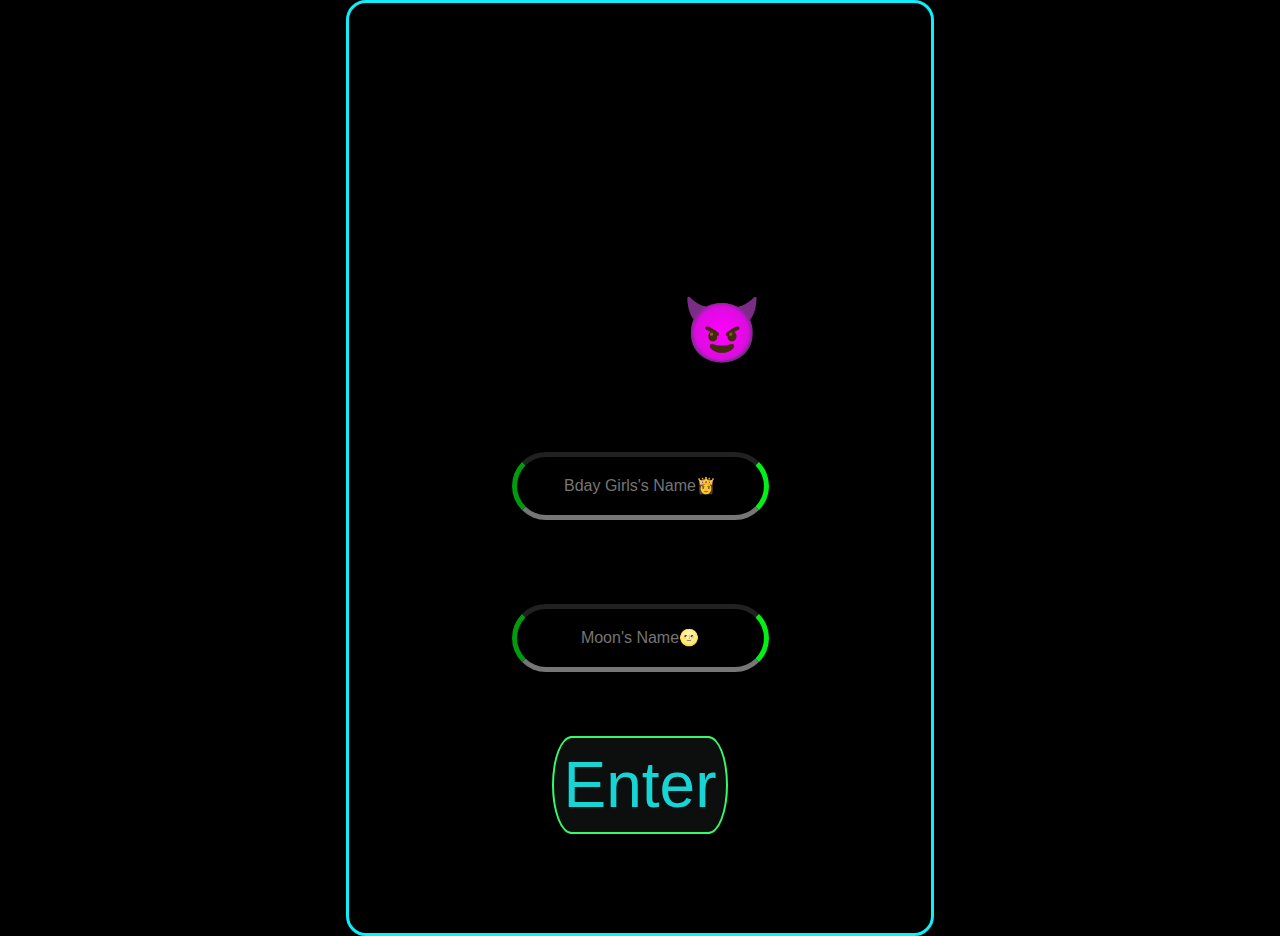
==== index.html @ d33319c3 "Add files via upload" ====
<!DOCTYPE html>
<html lang="en" >
<head>
  <meta charset="UTF-8">
  <title>CodePen - Login Form with Neon Button</title>
  <link rel="stylesheet" href="./style.css">

</head>
<body>
<!-- partial:index.partial.html -->
<div class="ys">
<div class="box" id="y">
	<h1>Hello</h1>
	<h2>Mam 😈</h>
	<p> <input id="form1" placeholder="Bday Girls's Name👸"  autocomplete="off" required="" type="text"></p>
  <p> <input id="form2" placeholder="Moon's Name🌝"  autocomplete="off" required="" type="text"></p>
  <p><button class="buttonk" id="trigger" onclick="fun();">Enter</button></p>
  </div></div>
  <style>
    .box {
width: 40%;
margin-top:20px;
margin: 0 auto;
background:rgb(179, 163, 163);
padding: 35px;
border: 2px solid rgb(14, 12, 12);
border-radius: 20px;
background-clip: padding-box;
text-align: center;
background-color: black;
border-color: #0deffb;
border-width: 3px ;


}
input{
padding: 20px;
font-size: 1rem;
text-align: center;
border-radius: 50px;
color: #f70c0c;
background-color: black;
border-left-color:  #01f015;
border-right-color: #01f015;
border-width: 5px;
}
input:focus::placeholder {
  color: transparent;
}
.buttonk {
font-size: 1em;
padding: 10px;
color: rgb(23, 213, 213);
border: 2px solid #33fc6c;
border-radius: 20px/50px;
text-decoration: none;
cursor: pointer;
background: #0c0f0e;
transition: all 0.3s ease-out;
}
.buttonk:hover {
background: #064d44;
}
h1{
  font-size: 7rem;
  font-family: "El Messiri", sans-serif;
  margin-bottom: -2px;
}
h2{
  font-size: 4rem;
  font-family: "El Messiri", sans-serif;
}
@media screen and (max-width: 1200px)
   {
    .ys{
      margin-top: 400px; 
    }
.box {
  width: 90%;
  height: 900px;
  margin: 0 auto;
  color: aliceblue;
  background:rgb(179, 163, 163);
  padding: 35px;
  border: 2px solid rgb(14, 12, 12);
  border-radius: 20px;
  background-clip: padding-box;
  text-align: center;
  background-color: black;
  border-color: #0deffb;
  border-width: 3px ;
  margin-top: 10px;
  display: block;
}
input{
  padding: 40px;
  font-size: 2rem;
  text-align: center;
  border-radius: 50px;
  color: #f70c0c;
  background-color: black;
  border-left-color:  #01f015;
  border-right-color: #01f015;
  border-width: 5px;
}
input:focus::placeholder {
        color: transparent;
      }
.buttonk {
  width:20%;
  font-size: 1em;
  padding: 10px;
  color: rgb(23, 213, 213);
  border: 2px solid #33fc6c;
  border-radius: 20px/50px;
  text-decoration: none;
  cursor: pointer;
  background: #0c0f0e;
  transition: all 0.3s ease-out;
}
.buttonk:hover {
  background: #064d44;
}
   }
  </style>
  <script>
     function fun() {
  var a = document.getElementById("form1").value;
  var b = document.getElementById("form2").value;
  if (a == "Srija" && b == "Stolen" || a == "SRIJA" && b == "STOLEN" || a == "srija" && b == "stolen" ||a == "Srija" && b == "stolen" ||a == "srija" && b == "Stolen" ||a == "SRIJA" && b == "Stolen" ||a == "Srija" && b == "STOLEN" ||a == "srija" && b == "STOLEN" ||a == "SRIJA" && b == "stolen"){
    window.location.href = 'index1.html';
  }
   else {
    alert("Wrong Keyword☹️");
  }
  document.getElementById('form1').value = "";
  document.getElementById('form2').value = "";
}  
  </script>

<!-- partial -->
  
</body>
</html>
---- style.css ----
/* Demo Syles */
body {
  margin: 0;
 
  background-color: black;
  background-size: cover;
}
#container4 {
  position: absolute;
  margin: auto;
  width: 100%;
  height: 80%;
  top: 0;
  bottom: 0;

  filter: url(#threshold) blur(0.6px);
}

#text2,
#text3 {
  position: absolute;
  width: 100%;
  display: inline-block;

  font-family: "Raleway", sans-serif;
  font-size: 80pt;
  font-weight: 600;
  margin-top: 0px;
  margin-bottom: 10px;
  background-size: cover;
  background-image: url(https://cdn-images-1.medium.com/max/2000/1*Jalb56N34pBIGCjQULtW3A.jpeg);
  
  -webkit-background-clip: text;
  -webkit-text-fill-color: transparent;
  text-align: center;

  user-select: none;
  animation: background-text-animation 30s linear infinite;
}
@keyframes background-text-animation {
  0%{
    background-position: left 0px top 50%;
  }
  50%{
    background-position: left 1500px top 50%;
  }
  100%{
    background-position: left 0px top 50%;
  }
}


/*
date
*/
.img01{
justify-content: center;
margin-top: 8%;
margin-left: 25%;
border-radius: 100%;


}
.img03{
margin-top: 8%;

border-radius: 100%
}

:root {
  --background: #100d11;
}

.date{
  width: 50%;
  margin-top: 0%;
  margin-left: 25%
}
.gradient {
  position: relative;
  width: 280;
  height: 240;
  background: linear-gradient(0deg, black, #444444);
  border-radius: 10%;
  
}
.gradient textarea{
  overflow:hidden;
  resize: none; 
  width: 280px;
  height:240px; 
  font-family: 'Comic Sans MS';
  border-radius: 10%;
  font-size: 12pt;
  color: white;
  background-color:black;
  border:transparent;
}

.gradient::after {
  content: "";
  position: absolute;
  background: linear-gradient(45deg, #090674, #c2192d, #35c219);
  inset: -5%;
  border-radius: 15%;
  z-index: -1;
}
.device {
  width: 640px;
  height: 1200px;
  padding: 30px 40px;
  border-radius: 20px;
  background: #111;
  border: 3px solid white;
  margin: 5px auto;
  position: relative;
  box-shadow: 0px 0px 5px #000;
}
.swiper-container {
  height: 1200px;
  width: 640px;
}
.swiper-slide img{
  max-width: 100%;
 max-height: 100%;
  width: 100%;
  height: 100%;
  object-fit: cover;
}


.pagination {
  position: absolute;
  left: 0;
  text-align: center;
  bottom:5px;
  width: 100%;
}
.swiper-pagination-switch {
  display: none;
  width: 10px;
  height: 10px;
  border-radius: 10px;
  background: #999;
  box-shadow: 0px 1px 2px #555 inset;
  margin: 0 3px;
  cursor: pointer;
}
.swiper-active-switch {
  background: #fff;
}
.x{
  display: none;
}

h4,h6 {
text-align: center;
font-family: Tahoma, Arial, sans-serif;
color: #06D85F;
margin: 40px 0;
}

.box {
width: 40%;
margin: 0 auto;
background:rgb(179, 163, 163);
padding: 35px;
border: 2px solid rgb(14, 12, 12);
border-radius: 20px;
background-clip: padding-box;
text-align: center;
background-color: black;
border-color: #0deffb;
border-width: 3px ;
display: block;
}
input{
padding: 20px;
font-size: 1rem;
text-align: center;
border-radius: 50px;
color: #f70c0c;
background-color: black;
border-left-color:  #01f015;
border-right-color: #01f015;
border-width: 5px;
}
input:focus::placeholder {
  color: transparent;
}
.buttonk {
font-size: 1em;
padding: 10px;
color: rgb(23, 213, 213);
border: 2px solid #33fc6c;
border-radius: 20px/50px;
text-decoration: none;
cursor: pointer;
background: #0c0f0e;
transition: all 0.3s ease-out;
}
.buttonk:hover {
background: #064d44;
}

/**/
.imgys{
  margin-bottom: -30%;
}

.center{
  display: flex;
  width:90%;
  text-align: center;
  align-items: center;
  justify-content: center;
  padding: 100% 100%;
}
.outer{

  margin: 100px 100px;
  background: linear-gradient(#14ffe9, #ffeb3b, #ff00e0);

  animation: rotate 1.5s linear infinite;
}

.circle{
  height: 400px;
  width: 400px;
  border-radius: 50%;
}
.outer img, .outer span{
  position: absolute;
  top: 50%;
  left: 50%;
  transform: translate(-50%, -50%);
}
.outer img{
  background: #111;
  border-color: #111;
  border-radius: 100%;
  font-size: 20px;
  z-index: 9;
  letter-spacing: 1px;
  text-transform: uppercase;
  
}

.circle img{
  height: 350px;
  width: 350px;
  border-radius: 50%;
}


.circle span{
  border-radius: 50%;
}

@keyframes rotate {
  0%{
    filter: hue-rotate(0deg);
  }
  100%{
    filter: hue-rotate(360deg);
  }
}
@media (max-width: 640px){
  .center{
    flex-wrap: wrap;
    flex-direction: column;
  }
  .outer{
    margin: 50px 0;
  }
}

.wrap {
  max-width: 1200px;
  width: 100%;
  height: 100%;
  

  

}

.line__1,
.line__2,
.line__3,
.line__4,
.line__5,
.line__6,
.line__7,
.line__8,
.line__9,
.line__10 {
  white-space: nowrap; /* keep text in one line */
  overflow: hidden; /* hide text behind the cursor */
 
  font-family: "Comic Sans MS", monospace;
  color: rgb(44, 147, 226);
  font-size: 4.5rem;
  font-weight: bold;
  
  
}

.line__1 {
  border-right: 2px solid black;

  /* define animation types for text + cursor */
  animation: animated-text__1 6s steps(30, end) 1s 1 normal both,
    animated-cursor__1 900ms steps(30, end) 8;
    animation-play-state: paused;
    
}
.line__2 {
  border-right: 2px solid black;

  /* define animation types for text + cursor */
  animation: animated-text__2 4s steps(30, end) 1s 1 normal both,
    animated-cursor__2 900ms steps(30, end) 8;
    -webkit-animation-delay: 7s;
    animation-delay: 7s;
    animation-play-state: paused;
    
}
.line__3 {
  border-right: 2px solid black;

  /* define animation types for text + cursor */
  animation: animated-text__3 4s steps(30, end) 1s 1 normal both,
    animated-cursor__2 900ms steps(30, end) 8;
    -webkit-animation-delay: 12s;
    animation-delay: 12s;
    animation-play-state: paused;
    
}
.line__4 {
  border-right: 2px solid black;

  /* define animation types for text + cursor */
  animation: animated-text__4 4s steps(30, end) 1s 1 normal both,
    animated-cursor__2 900ms steps(30, end) 8;
    -webkit-animation-delay: 16s;
    animation-delay: 16s;
    animation-play-state: paused;
    
}
.line__5 {
  border-right: 2px solid black;

  /* define animation types for text + cursor */
  animation: animated-text__5 4s steps(30, end) 1s 1 normal both,
    animated-cursor__2 900ms steps(30, end) 8;
    -webkit-animation-delay: 20s;
    animation-delay: 20s;
    animation-play-state: paused;
    
}
.line__6 {
  border-right: 2px solid black;

  /* define animation types for text + cursor */
  animation: animated-text__6 4s steps(30, end) 1s 1 normal both,
    animated-cursor__2 900ms steps(30, end) 8;
    -webkit-animation-delay: 24s;
    animation-delay: 24s;
    animation-play-state: paused;
}
.line__7 {
  border-right: 2px solid black;

  /* define animation types for text + cursor */
  animation: animated-text__7 4s steps(30, end) 1s 1 normal both,
    animated-cursor__2 900ms steps(30, end) 8;
    -webkit-animation-delay: 28s;
    animation-delay: 28s;
    animation-play-state: paused;
}
.line__8 {
  border-right: 2px solid black;

  /* define animation types for text + cursor */
  animation: animated-text__8 4s steps(30, end) 1s 1 normal both,
    animated-cursor__2 900ms steps(30, end) 8;
    -webkit-animation-delay: 32s;
    animation-delay: 32s;
    animation-play-state: paused;
}
.line__9 {
  border-right: 2px solid black;

  /* define animation types for text + cursor */
  animation: animated-text__9 4s steps(30, end) 1s 1 normal both,
    animated-cursor__2 900ms steps(30, end) 8;
    -webkit-animation-delay: 36s;
    animation-delay: 36s;
    animation-play-state: paused;
}
.line__10 {
  border-right: 2px solid black;

  /* define animation types for text + cursor */
  animation: animated-text__10 4s steps(30, end) 1s 1 normal both,
    animated-cursor__2 900ms steps(30, end) 8;
    -webkit-animation-delay: 40s;
    animation-delay: 40s;
    animation-play-state: paused;
}
.line__11 {
  border-right: 2px solid black;

  /* define animation types for text + cursor */
  animation: animated-text__11 3s steps(30, end) 1s 1 normal both,
    animated-cursor__2 900ms steps(30, end) infinite;
  -webkit-animation-delay: 44s;
  animation-delay: 44s;
  animation-play-state: paused;
}

@keyframes animated-cursor__1 {
  from {
    border-right-color: rgba(17, 17, 17, 0.9);
  }
  to {
    border-right-color: rgba(255, 255, 255, 0.8);
  }
}

@keyframes animated-cursor__2 {
  from {
    border-right-color: rgba(17, 17, 17, 0.9);
  }
  to {
    border-right-color: rgba(255, 255, 255, 0.8);
  }
}


@keyframes animated-text__1 {
  from {
    width: 0;
  }
  to {
    width: 41rem;
  }
}
@keyframes animated-text__2 {
  from {
    width: 0;
  }
  to {
    width: 33rem;
  }
}
@keyframes animated-text__3 {
  from {
    width: 0;
  }
  to {
    width: 40rem;
  }
  
}
@keyframes animated-text__4 {
  from {
    width: 0;
  }
  to {
    width: 44rem;
  }
}
@keyframes animated-text__5 {
  from {
    width: 0;
  }
  to {
    width: 39rem;
  }
}
@keyframes animated-text__6 {
  from {
    width: 0;
  }
  to {
    width: 46rem;
  }
}
@keyframes animated-text__7 {
  from {
    width: 0;
  }
  to {
    width: 46rem;
  }
}
@keyframes animated-text__8 {
  from {
    width: 0;
  }
  to {
    width: 39rem;
  }
}
@keyframes animated-text__9 {
  from {
    width: 0;
  }
  to {
    width: 35rem;
  }
}
@keyframes animated-text__10 {
  from {
    width: 0;
  }
  to {
    width: 40rem;
  }
}
@keyframes animated-text__11 {
  from {
    width: 0;
  }
  to {
    width: 40rem;
  }
}






@media only screen and (max-width: 1200px) {
  .imgys{
    margin-top: 2%;
  }
  
  .center{
    display: flex;
    width:90%;
    text-align: center;
    align-items: center;
    justify-content: center;
    padding: 100% 100%;
  }
  .outer{
 
   margin-left: -8px;
    background: linear-gradient(#14ffe9, #ffeb3b, #ff00e0);
  
    animation: rotate 1.5s linear infinite;
  }
  
  .circle{
    height: 700px;
    width: 700px;
    border-radius: 50%;
  }
  .outer img, .outer span{
    position: absolute;
    top: 50%;
    left: 50%;
    transform: translate(-50%, -50%);
  }
  .outer img{
    background: #111;
    border-color: #111;
    border-radius: 100%;
    font-size: 20px;
    z-index: 9;
    letter-spacing: 1px;
    text-transform: uppercase;
    
  }
  
  .circle img{
    height: 650px;
    width: 650px;
    border-radius: 50%;
  }
  
  
  .circle span{
    border-radius: 50%;
  }
  
  }
  
/**/

@media screen and (max-width: 1200px)
   {
    #text2,
#text3 {
    position: absolute;
    width: 63%;
    display: inline-block;
    justify-content: center;
    font-family: "Raleway", sans-serif;
    font-size: 120pt;
    font-weight: 600;
    margin-left: 16%;
    margin-top: 0px;
    margin-bottom: 10px;
    background-size: cover;
    background-image: url(https://cdn-images-1.medium.com/max/2000/1*Jalb56N34pBIGCjQULtW3A.jpeg);
    
    -webkit-background-clip: text;
    -webkit-text-fill-color: transparent;
    text-align: center;

    user-select: none;
    animation: background-text-animation 30s linear infinite;
  }
  .img01{
    justify-content: center;
    margin-top: 40%;
    margin-left: 18%;
    width: 680;
    height: 640;
    border-radius: 100%;
  }
  
    .date{
    width: 50%;
    margin-top: 15%;
    margin-left: 14% ;
    
  }
  .gradient {
    position: relative;
    width: 680;
    height: 640;
    background: linear-gradient(0deg, black, #444444);
    border-radius: 10%;
    
}
.gradient textarea{
    overflow:hidden;
    resize: none; 
    width: 680px;
    height:640px; 
    font-family: "Segoe Print", cursive;
    border-radius: 10%;
    font-size: 30pt;
    color: white;
    background-color:black;
    border:transparent;
}

.gradient::after {
    content: "";
    position: absolute;
    background: linear-gradient(45deg, #090674, #c2192d, #35c219);
    inset: -5%;
    border-radius: 15%;
    z-index: -1;
}
h4,h6 {
  text-align: center;
  font-size: 2rem;
  font-family: Tahoma, Arial, sans-serif;
  color: #06D85F;
  margin: 40px 0;
}
.device {
  margin-left: -50px;
  width: 700px;
  height: 1200px;
  padding: 30px 40px;
  border-radius: 20px;
  background: #111;
  border: 3px solid white;
  margin: 5px auto;
  position: relative;
  box-shadow: 0px 0px 5px #000;
  margin-bottom: 10px;
}
.box {
  width: 90%;
  margin: 0 auto;
  background:rgb(179, 163, 163);
  padding: 35px;
  border: 2px solid rgb(14, 12, 12);
  border-radius: 20px;
  background-clip: padding-box;
  text-align: center;
  background-color: black;
  border-color: #0deffb;
  border-width: 3px ;
  margin-top: 10px;
}
input{
  padding: 40px;
  font-size: 2rem;
  text-align: center;
  border-radius: 50px;
  color: #f70c0c;
  background-color: black;
  border-left-color:  #01f015;
  border-right-color: #01f015;
  border-width: 5px;
}
input:focus::placeholder {
        color: transparent;
      }
.buttonk {
  width:20%;
  font-size: 1.5em;
  padding: 10px;
  color: rgb(23, 213, 213);
  border: 2px solid #33fc6c;
  border-radius: 20px/50px;
  text-decoration: none;
  cursor: pointer;
  background: #0c0f0e;
  transition: all 0.3s ease-out;
}
.buttonk:hover {
  background: #064d44;
}

   
.wrap {
  max-width: 1200px;
  width: 100%;
  height: 100%;
  

  

}

.line__1,
.line__2,
.line__3,
.line__4,
.line__5,
.line__6,
.line__7,
.line__8,
.line__9,
.line__10,
.line__11{
  white-space: nowrap; /* keep text in one line */
  overflow: hidden; /* hide text behind the cursor */
 
  font-family: "Comic Sans MS","Comic Sans",'Chalkboard SE', 'Comic Neue', cursive;
  color: rgb(44, 147, 226);
  font-size: 6rem;
  font-weight: bold;
  margin-bottom: -10%;
  margin-left: -10px;
  
}

.line__1 {
  border-right: 2px solid black;

  /* define animation types for text + cursor */
  animation: animated-text__1 6s steps(30, end) 1s 1 normal both,
    animated-cursor__1 900ms steps(30, end) 8;
    animation-play-state: paused;
    
}
.line__2 {
  border-right: 2px solid black;

  /* define animation types for text + cursor */
  animation: animated-text__2 4s steps(30, end) 1s 1 normal both,
    animated-cursor__2 900ms steps(30, end) 8;
    -webkit-animation-delay: 7s;
    animation-delay: 7s;
    animation-play-state: paused;
    
}
.line__3 {
  border-right: 2px solid black;

  /* define animation types for text + cursor */
  animation: animated-text__3 4s steps(30, end) 1s 1 normal both,
    animated-cursor__2 900ms steps(30, end) 8;
    -webkit-animation-delay: 12s;
    animation-delay: 12s;
    animation-play-state: paused;
    
}
.line__4 {
  border-right: 2px solid black;

  /* define animation types for text + cursor */
  animation: animated-text__4 4s steps(30, end) 1s 1 normal both,
    animated-cursor__2 900ms steps(30, end) 8;
    -webkit-animation-delay: 16s;
    animation-delay: 16s;
    animation-play-state: paused;
    
}
.line__5 {
  border-right: 2px solid black;

  /* define animation types for text + cursor */
  animation: animated-text__5 4s steps(30, end) 1s 1 normal both,
    animated-cursor__2 900ms steps(30, end) 8;
    -webkit-animation-delay: 20s;
    animation-delay: 20s;
    animation-play-state: paused;
    
}
.line__6 {
  border-right: 2px solid black;

  /* define animation types for text + cursor */
  animation: animated-text__6 4s steps(30, end) 1s 1 normal both,
    animated-cursor__2 900ms steps(30, end) 8;
    -webkit-animation-delay: 24s;
    animation-delay: 24s;
    animation-play-state: paused;
}
.line__7 {
  border-right: 2px solid black;

  /* define animation types for text + cursor */
  animation: animated-text__7 4s steps(30, end) 1s 1 normal both,
    animated-cursor__2 900ms steps(30, end) 8;
    -webkit-animation-delay: 28s;
    animation-delay: 28s;
    animation-play-state: paused;
}
.line__8 {
  border-right: 2px solid black;

  /* define animation types for text + cursor */
  animation: animated-text__8 4s steps(30, end) 1s 1 normal both,
    animated-cursor__2 900ms steps(30, end) 8;
    -webkit-animation-delay: 32s;
    animation-delay: 32s;
    animation-play-state: paused;
}
.line__9 {
  border-right: 2px solid black;

  /* define animation types for text + cursor */
  animation: animated-text__9 4s steps(30, end) 1s 1 normal both,
    animated-cursor__2 900ms steps(30, end) 8;
    -webkit-animation-delay: 36s;
    animation-delay: 36s;
    animation-play-state: paused;
}
.line__10 {
  border-right: 2px solid black;

  /* define animation types for text + cursor */
  animation: animated-text__10 3s steps(30, end) 1s 1 normal both,
    animated-cursor__2 900ms steps(30, end) 8;
  -webkit-animation-delay: 40s;
  animation-delay: 40s;
  animation-play-state: paused;
}
.line__11 {
  border-right: 2px solid black;

  /* define animation types for text + cursor */
  animation: animated-text__11 3s steps(30, end) 1s 1 normal both,
    animated-cursor__2 900ms steps(30, end) infinite;
  -webkit-animation-delay: 43s;
  animation-delay: 43s;
  animation-play-state: paused;
}

@keyframes animated-cursor__1 {
  from {
    border-right-color: rgba(17, 17, 17, 0.9);
  }
  to {
    border-right-color: rgba(255, 255, 255, 0.8);
  }
}

@keyframes animated-cursor__2 {
  from {
    border-right-color: rgba(17, 17, 17, 0.9);
  }
  to {
    border-right-color: rgba(255, 255, 255, 0.8);
  }
}


@keyframes animated-text__1 {
  from {
    width: 0;
  }
  to {
    width: 41rem;
  }
}
@keyframes animated-text__2 {
  from {
    width: 0;
  }
  to {
    width: 32rem;
  }
}
@keyframes animated-text__3 {
  from {
    width: 0;
  }
  to {
    width: 43rem;
  }
  
}
@keyframes animated-text__4 {
  from {
    width: 0;
  }
  to {
    width: 44rem;
  }
}
@keyframes animated-text__5 {
  from {
    width: 0;
  }
  to {
    width: 39rem;
  }
}
@keyframes animated-text__6 {
  from {
    width: 0;
  }
  to {
    width: 47rem;
  }
}
@keyframes animated-text__7 {
  from {
    width: 0;
  }
  to {
    width: 46rem;
  }
}
@keyframes animated-text__8 {
  from {
    width: 0;
  }
  to {
    width: 39rem;
  }
}
@keyframes animated-text__9 {
  from {
    width: 0;
  }
  to {
    width: 39rem;
  }
}
@keyframes animated-text__10 {
  from {
    width: 0;
  }
  to {
    width: 27rem;
  }
}
@keyframes animated-text__11 {
  from {
    width: 0;
  }
  to {
    width: 46rem;
  }
} 
  }
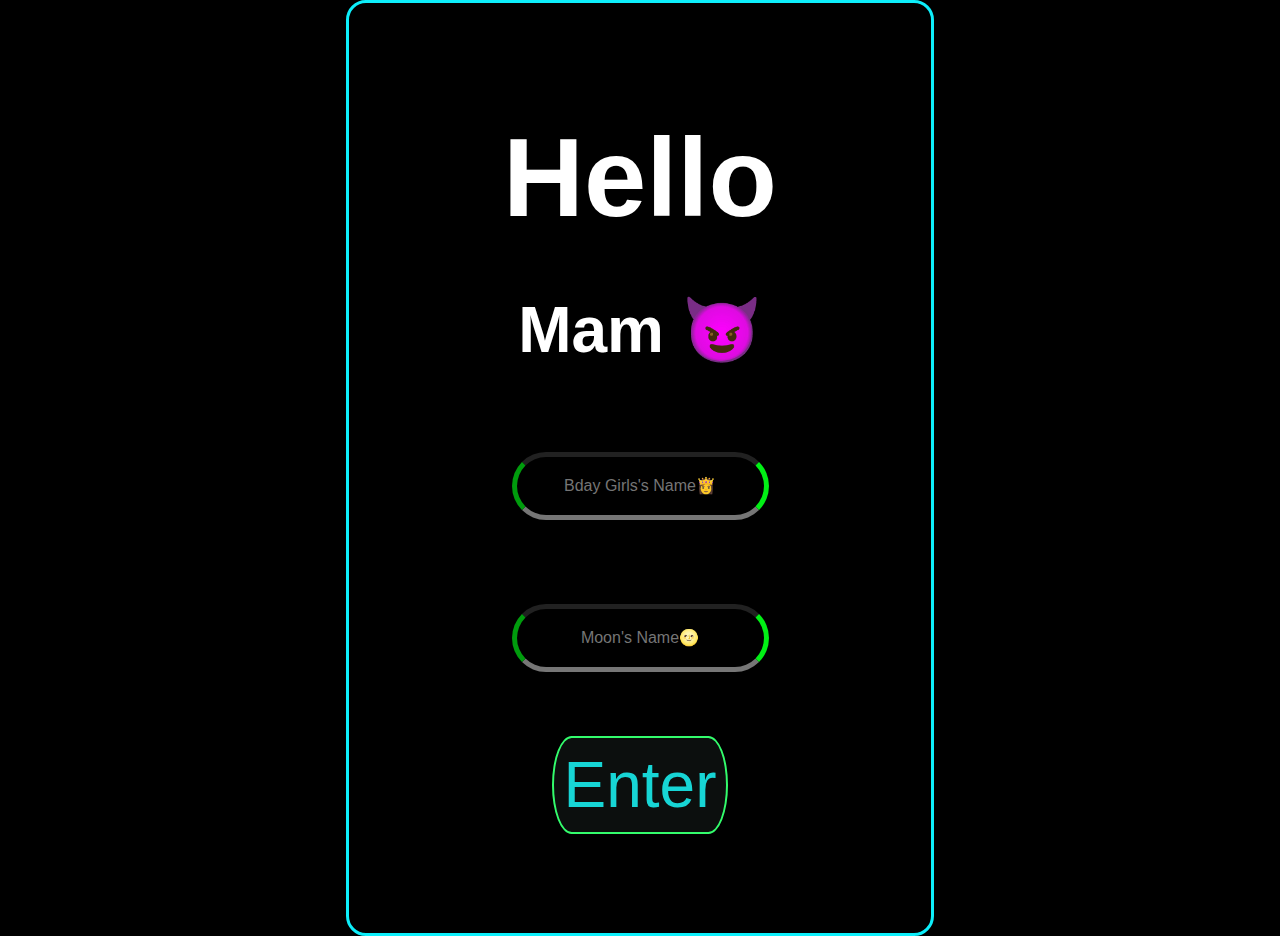
==== commit 57eec69e: "Update index.html" ====
--- a/index.html
+++ b/index.html
@@ -2,7 +2,7 @@
 <html lang="en" >
 <head>
   <meta charset="UTF-8">
-  <title>CodePen - Login Form with Neon Button</title>
+  <title>👸</title>
   <link rel="stylesheet" href="./style.css">
 
 </head>
@@ -27,6 +27,7 @@
 border-radius: 20px;
 background-clip: padding-box;
 text-align: center;
+	    
 background-color: black;
 border-color: #0deffb;
 border-width: 3px ;
@@ -65,10 +66,12 @@
   font-size: 7rem;
   font-family: "El Messiri", sans-serif;
   margin-bottom: -2px;
+	color:white;
 }
 h2{
   font-size: 4rem;
   font-family: "El Messiri", sans-serif;
+	color:white;
 }
 @media screen and (max-width: 1200px)
    {
